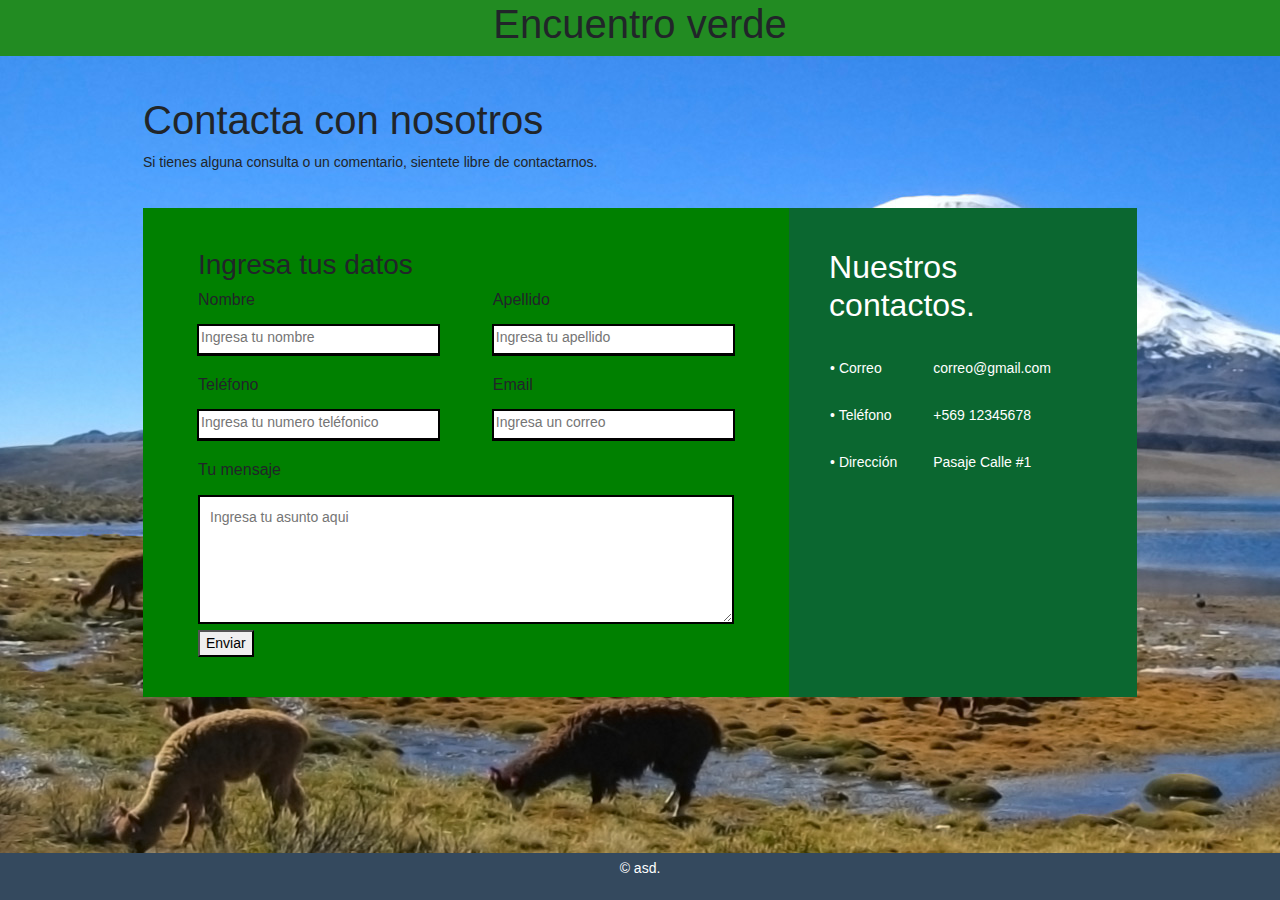
==== HTML/Contacto.html @ bc0c4b3a "Cambios menores" ====
<!DOCTYPE html>
<html lang="en">
<head>
    <meta charset="UTF-8">
    <meta name="viewport" content="width=device-width, initial-scale=1.0">
    <link rel="preconnect" href="https://fonts.googleapis.com">
    <link rel="preconnect" href="https://fonts.gstatic.com" crossorigin>
    <link href="https://fonts.googleapis.com/css2?family=Poppins:ital,wght@0,400;0,600;0,800&family=Rubik:wght@300..900&display=swap" rel="stylesheet">
    <title>Seccion contactanos</title>
    <link rel="stylesheet" href="https://maxcdn.bootstrapcdn.com/bootstrap/4.5.2/css/bootstrap.min.css">
    <link rel="stylesheet" href="../CSS/Style.css">
</head>
<body>
    <header>
        <h1>Encuentro verde</h1>
    </header>
    <div class="container">
        <h1>Contacta con nosotros</h1>
        <p>Si tienes alguna consulta o un comentario, sientete libre de contactarnos.</p>
        <div class="menu-contacto">
            <div class="menu-izquierdo">
                <h3>Ingresa tus datos</h3>
                <form>
                    <div class="input-row">
                        <div class="input-group">
                            <label><h6>Nombre</h6></label>
                            <input type="texto" placeholder="Ingresa tu nombre">
                        </div>
                        <div class="input-group">
                            <label><h6>Apellido</h6></label>
                            <input type="texto" placeholder="Ingresa tu apellido">
                        </div>
                    </div>
                    <div class="input-row">
                        <div class="input-group">
                            <label><h6>Teléfono</h6></label>
                            <input type="texto" placeholder="Ingresa tu numero teléfonico">
                        </div>
                        <div class="input-group">
                            <label><h6>Email</h6></label>
                            <input type="texto" placeholder="Ingresa un correo">
                        </div>
                    </div>
                    <label><h6>Tu mensaje</h6></label>
                    <textarea rows="5" placeholder="Ingresa tu asunto aqui"></textarea>
                    <button type="envio">Enviar</button> 
                </form>
            </div>
            <div class="menu-derecho">
                <h2>Nuestros contactos.</h2>
                <table>
                    <tr>
                        <td>&#x2022; Correo</td>
                        <td>correo@gmail.com</td>
                    </tr>
                    <tr>
                        <td>&#x2022; Teléfono</td>
                        <td>+569 12345678</td>
                    </tr>
                    <tr>
                        <td>&#x2022; Dirección</td>
                        <td>Pasaje Calle #1</td>
                    </tr>
                </table>
            </div>
        </div>
    </div>
    <footer>
        <p>&copy; asd.</p>
    </footer>
</body>
</html>
---- CSS/Style.css ----
html{
    height: 100%;
}

body{
    background-image: url(../IMG/parque.jpg);
    font-size: 14px;
    min-height: 100%;
    display: flex;
    flex-direction: column;
}

header{
    background-color: #228b22;
    text-align: center;
}

nav{
    background:#fff;
}

a{
    color: black;
}

.container{
    width: 80%;
    margin: 40px auto;
}

.menu-contacto{
    background: green;
    display: flex;
}

.menu-izquierdo{
    flex-basis: 65%;
    padding: 40px 55px;
}

.menu-derecho{
    flex-basis: 35%;
    padding: 40px;
    background: #0b6730;
    color: #fff;
}

.container p{
    margin-bottom: 35px;
}

.input-row{
    display: flex;
    justify-content: space-between;
    margin-bottom: 20px;
}

.input-row .input-group{
    flex-basis: 45%;
}

input{
    width: 100%;
    border: 1px solid black;
    outline: 1px solid black;
    border-bottom: 2px solid black;
    padding-bottom: 5px;
}

textarea{
    width: 100%;
    border: 2px solid;
    outline: none;
    padding: 10px;
    box-sizing: border-box;
}

tr td:first-child{
    padding-right: 35px;
}

tr td{
    padding-top: 25px;
}
footer {
    background-color: #34495e;
    color: white;
    text-align: center;
    padding: 5px;
    margin-top: auto;
    width: 100%;
}
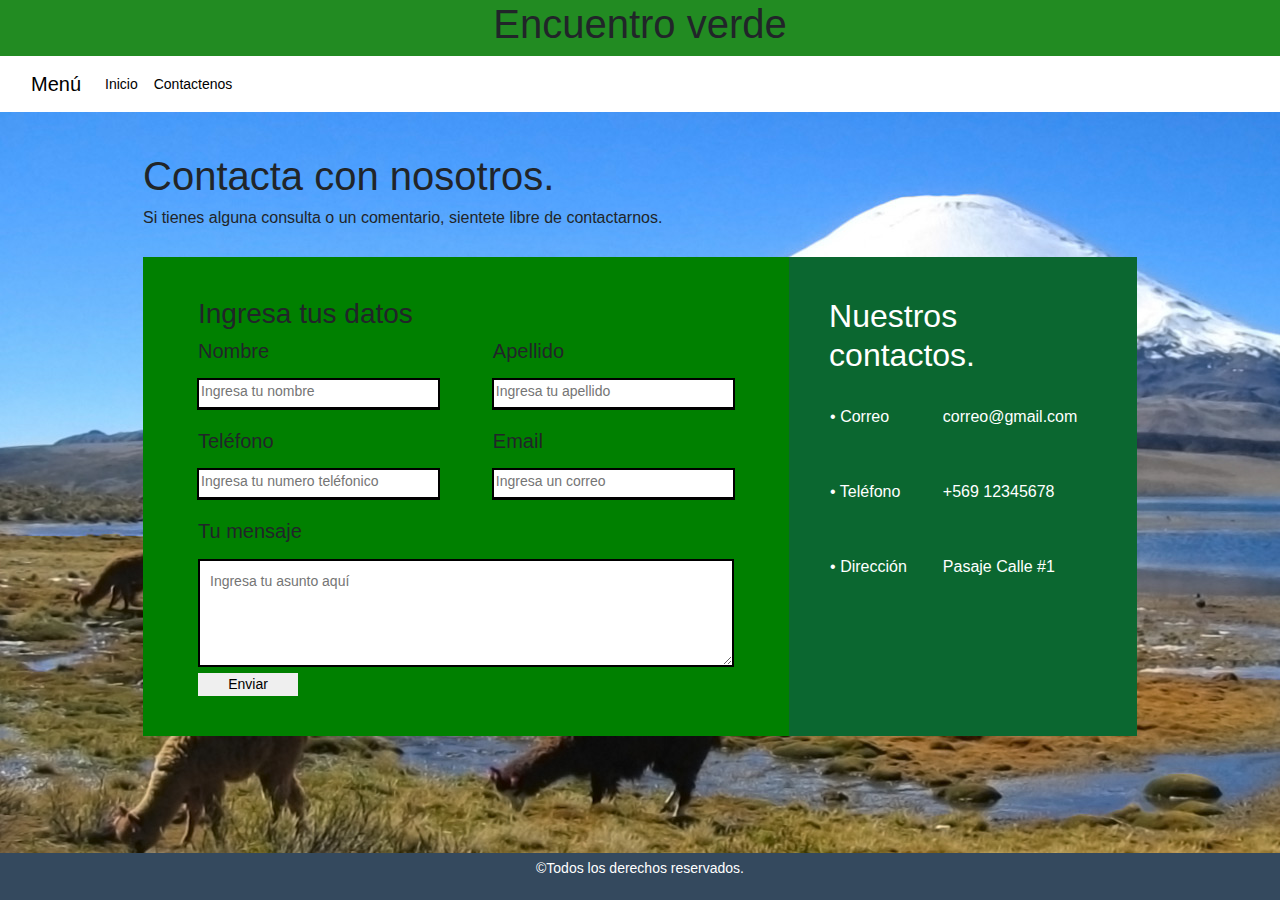
==== commit cb840559: "Agregando navbar" ====
--- a/HTML/Contacto.html
+++ b/HTML/Contacto.html
@@ -13,36 +13,50 @@
 <body>
     <header>
         <h1>Encuentro verde</h1>
+        <nav class="navbar navbar-expand-lg bg-body-tertiary">
+            <div class="container-fluid">
+              <a class="navbar-brand" href="#">Menú</a>
+              <button class="navbar-toggler" type="button" data-bs-toggle="collapse" data-bs-target="#navbarNavAltMarkup" aria-controls="navbarNavAltMarkup" aria-expanded="false" aria-label="Toggle navigation">
+                <span class="navbar-toggler-icon"></span>
+              </button>
+              <div class="collapse navbar-collapse" id="navbarNavAltMarkup">
+                <div class="navbar-nav">
+                  <a class="nav-link active" aria-current="page" href="Index.html">Inicio</a>
+                  <a class="nav-link" href="Contacto.html">Contactenos</a>
+                </div>
+              </div>
+            </div>
+          </nav>
     </header>
     <div class="container">
-        <h1>Contacta con nosotros</h1>
-        <p>Si tienes alguna consulta o un comentario, sientete libre de contactarnos.</p>
+        <h1>Contacta con nosotros.</h1>
+        <h6>Si tienes alguna consulta o un comentario, sientete libre de contactarnos.</h6>
         <div class="menu-contacto">
             <div class="menu-izquierdo">
                 <h3>Ingresa tus datos</h3>
                 <form>
                     <div class="input-row">
                         <div class="input-group">
-                            <label><h6>Nombre</h6></label>
+                            <label><h5>Nombre</h5></label>
                             <input type="texto" placeholder="Ingresa tu nombre">
                         </div>
                         <div class="input-group">
-                            <label><h6>Apellido</h6></label>
+                            <label><h5>Apellido</h5></label>
                             <input type="texto" placeholder="Ingresa tu apellido">
                         </div>
                     </div>
                     <div class="input-row">
                         <div class="input-group">
-                            <label><h6>Teléfono</h6></label>
+                            <label><h5>Teléfono</h5></label>
                             <input type="texto" placeholder="Ingresa tu numero teléfonico">
                         </div>
                         <div class="input-group">
-                            <label><h6>Email</h6></label>
+                            <label><h5>Email</h5></label>
                             <input type="texto" placeholder="Ingresa un correo">
                         </div>
                     </div>
-                    <label><h6>Tu mensaje</h6></label>
-                    <textarea rows="5" placeholder="Ingresa tu asunto aqui"></textarea>
+                    <label><h5>Tu mensaje</h5></label>
+                    <textarea rows="4" placeholder="Ingresa tu asunto aquí"></textarea>
                     <button type="envio">Enviar</button> 
                 </form>
             </div>
@@ -50,23 +64,23 @@
                 <h2>Nuestros contactos.</h2>
                 <table>
                     <tr>
-                        <td>&#x2022; Correo</td>
-                        <td>correo@gmail.com</td>
+                        <td><h6>&#x2022; Correo</h6></td>
+                        <td><h6>correo@gmail.com</h6></td>
                     </tr>
                     <tr>
-                        <td>&#x2022; Teléfono</td>
-                        <td>+569 12345678</td>
+                        <td><h6>&#x2022; Teléfono</h6></td>
+                        <td><h6>+569 12345678</h6></td>
                     </tr>
                     <tr>
-                        <td>&#x2022; Dirección</td>
-                        <td>Pasaje Calle #1</td>
+                        <td><h6>&#x2022; Dirección</h6></td>
+                        <td><h6>Pasaje Calle #1</h6></td>
                     </tr>
                 </table>
             </div>
         </div>
     </div>
     <footer>
-        <p>&copy; asd.</p>
+        <p>&copy;Todos los derechos reservados.</p>
     </footer>
 </body>
 </html>--- a/CSS/Style.css
+++ b/CSS/Style.css
@@ -45,8 +45,8 @@
     color: #fff;
 }
 
-.container p{
-    margin-bottom: 35px;
+.container h6{
+    margin-bottom: 30px;
 }
 
 .input-row{
@@ -65,6 +65,12 @@
     outline: 1px solid black;
     border-bottom: 2px solid black;
     padding-bottom: 5px;
+}
+
+button{
+    width: 100px;
+    border: none;
+    outline: none;
 }
 
 textarea{
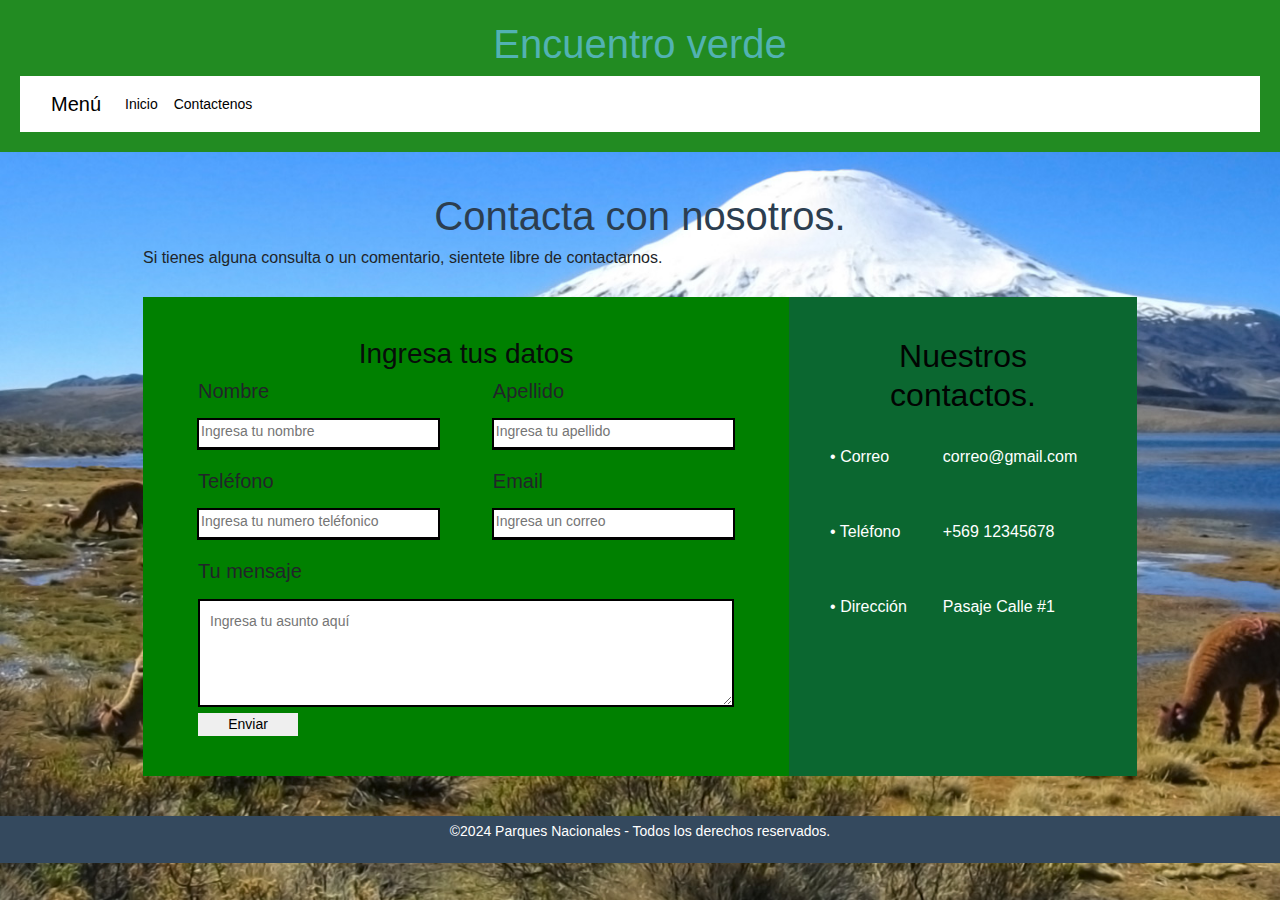
==== commit 86b4ce00: "Uniendo todo" ====
--- a/HTML/Contacto.html
+++ b/HTML/Contacto.html
@@ -10,8 +10,8 @@
     <link rel="stylesheet" href="https://maxcdn.bootstrapcdn.com/bootstrap/4.5.2/css/bootstrap.min.css">
     <link rel="stylesheet" href="../CSS/Style.css">
 </head>
-<body>
-    <header>
+<body class="Contacto">
+    <header class="HeaderC">
         <h1>Encuentro verde</h1>
         <nav class="navbar navbar-expand-lg bg-body-tertiary">
             <div class="container-fluid">
@@ -29,7 +29,7 @@
           </nav>
     </header>
     <div class="container">
-        <h1>Contacta con nosotros.</h1>
+        <h1 class="ColorCh1">Contacta con nosotros.</h1>
         <h6>Si tienes alguna consulta o un comentario, sientete libre de contactarnos.</h6>
         <div class="menu-contacto">
             <div class="menu-izquierdo">
@@ -80,7 +80,7 @@
         </div>
     </div>
     <footer>
-        <p>&copy;Todos los derechos reservados.</p>
+        <p>&copy;2024 Parques Nacionales  - Todos los derechos reservados.</p>
     </footer>
 </body>
 </html>--- a/CSS/Style.css
+++ b/CSS/Style.css
@@ -1,18 +1,88 @@
-html{
-    height: 100%;
+body {
+    background-color:#2f873c;
+    background-size: cover;
+    margin: 0;
+    padding: 0;
 }
-
-body{
+.Contacto{
     background-image: url(../IMG/parque.jpg);
     font-size: 14px;
     min-height: 100%;
     display: flex;
     flex-direction: column;
 }
-
-header{
+  .carousel-inner > .carousel-item   > img {
+    width:640px;
+    height:640px;
+  }
+.ColorCh1{
+    color: #2c3e50;
+}
+h1{
+    text-align: center;
+    color: rgb(82, 178, 178);
+}
+h2{
+    text-align: center;
+    color: rgb(1, 4, 2);
+    margin-top: auto;
+}
+.Puyehue {
+    color: #f56403fe;
+}
+.Pumalin {
+    color: #03f5b4fe;
+}
+h3{
+    text-align: center;
+    color: rgb(7, 13, 10);
+    margin-top: auto;
+}
+header {
+    background-color: #2c3e50;
+    color: white;
+    padding: 20px;
+    text-align: center;
+}
+.headerI{
+    background-color:#35af64;
+    
+  }
+.HeaderC{
     background-color: #228b22;
     text-align: center;
+}
+footer {
+    background-color: #34495e;
+    color: white;
+    text-align: center;
+    padding: 5px;
+    bottom: 0;
+    width: 100%;
+}
+.boton {
+    display: inline-block;
+    padding: 10px 20px;
+    background-color: #3498db;
+    color: white;
+    text-decoration: none;
+    border-radius: 5px;
+}
+button{
+    width: 100px;
+    border: none;
+    outline: none;
+}
+#carouselExampleControls {
+    max-width: 600px; 
+    margin: 0 auto; 
+}
+article {
+    text-align: center; 
+    margin: 20px auto; 
+} 
+html{
+    height: 100%;
 }
 
 nav{
@@ -28,6 +98,13 @@
     margin: 40px auto;
 }
 
+.container2 {
+    background-color: greenyellow;
+    display: flex;
+    flex-direction: column;
+    align-items: center;
+    height: 600px;
+ }
 .menu-contacto{
     background: green;
     display: flex;
@@ -67,12 +144,6 @@
     padding-bottom: 5px;
 }
 
-button{
-    width: 100px;
-    border: none;
-    outline: none;
-}
-
 textarea{
     width: 100%;
     border: 2px solid;
@@ -88,11 +159,8 @@
 tr td{
     padding-top: 25px;
 }
-footer {
-    background-color: #34495e;
-    color: white;
-    text-align: center;
-    padding: 5px;
-    margin-top: auto;
-    width: 100%;
-}+
+ .main {
+  padding-left: 35px;
+  display: flex;
+}
